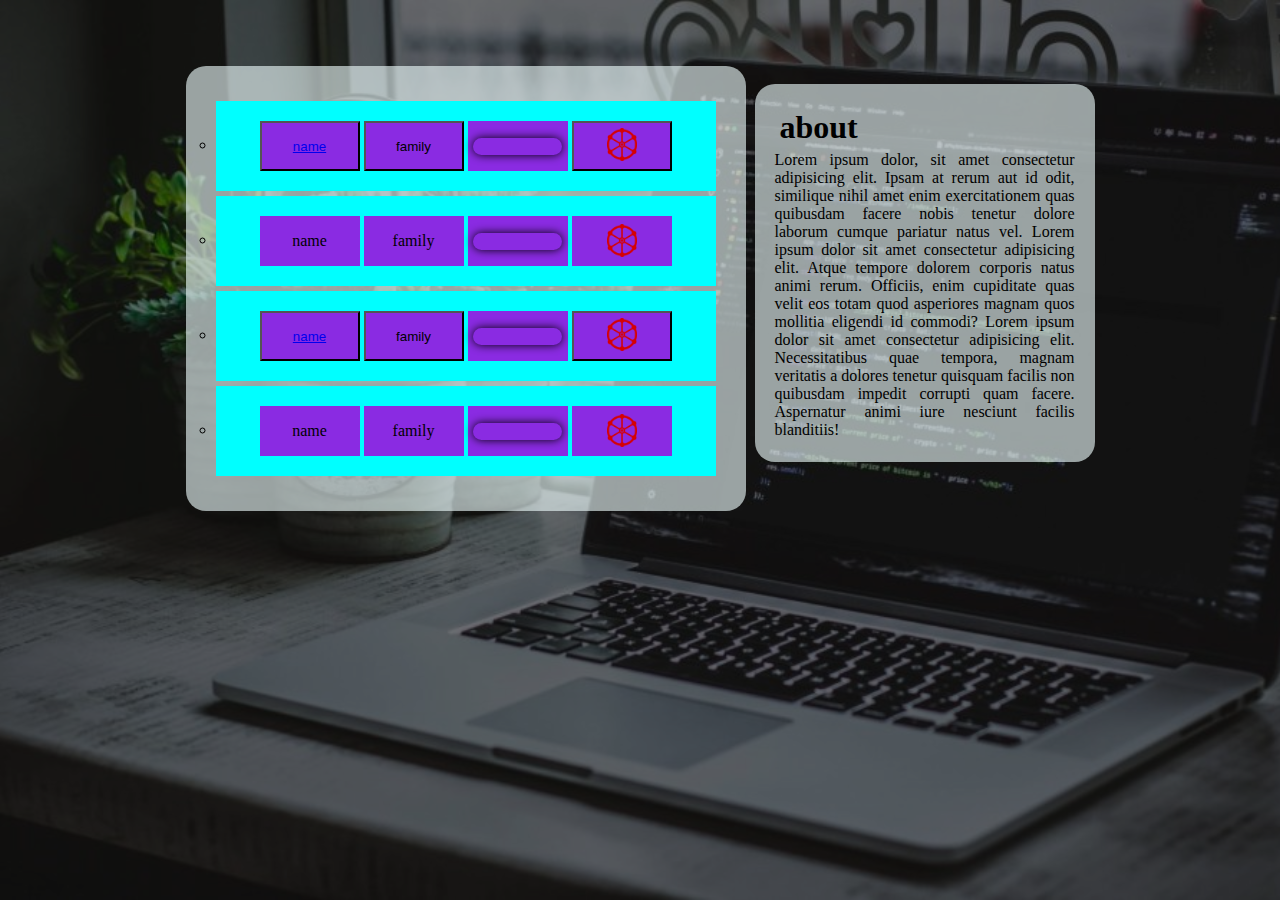
==== index.html @ ffa14103 "first commit" ====
<!DOCTYPE html>
<html lang="en">

<head>
    <meta charset="UTF-8">
    <meta name="viewport" content="width=device-width, initial-scale=1.0">
    <title>Document</title>
</head>

<body>

    <style>
        body {
            background: rgba(0, 0, 0, 0.562) url('/0002.jpg');
            background-size: cover;
            background-repeat: no-repeat;
            background-position: center top;
            background-blend-mode: overlay;
            background-attachment: fixed;
            margin: 0;
            padding: 0;
            /* direction: rtl; */
            font-family: yekan;
        }

        section {
            text-align: center;
            padding-top: 50px;
        }

        ul {
            width: 500px;
            display: inline-block;
            text-align: center;
            list-style-type: circle;
            background-color: rgba(240, 255, 255, 0.61);
            padding: 30px;
            border-radius: 20px;
        }

        ul li {
            background-color: aqua;
            padding: 20px;
            margin: 5px 0 5px 0;
        }

        button {
            width: 100px;
            height: 50px;
            background-color: blueviolet;
            display: inline-block;
            vertical-align: middle;
        }

        div {
            width: 100px;
            height: 50px;
            background-color: blueviolet;
            display: inline-block;
            vertical-align: middle;
            line-height: 50px;
        }

        img {
            width: 30px;
        }

        .imagBox {
            line-height: 4.5;
        }

        article {
            display: inline-block;
            width: 300px;
            text-align: justify;
            padding: 20px;
            border-radius: 20px;
            background-color: rgba(240, 255, 255, 0.61);
            height: 338px;
            margin-left: 5px;
        }

        article h1 {
            margin: 5px;
        }

        input{
            width: 85%;
            border: none;
            background-color: transparent;
            box-shadow: 0 0 10px black;
            border-radius: 50px;
        }
    </style>

    <section>

        <ul>
            <li>
                <button>
                    <a href="#">

                        name
                    </a>
                </button>
                <button>family</button>
                <div><input type="text"></div>
                <button>
                    <img src="/valveRed.png" alt="">
                </button>
            </li>
            <li>
                <div>name</div>
                <div>family</div>
                <div><input type="text"></div>
                <div class="imagBox">
                    <img src="/valveRed.png" alt="">
                </div>
            </li>
            <li>
                <button>
                    <a href="#">

                        name
                    </a>
                </button>
                <button>family</button>
                <div><input type="text"></div>
                <button>
                    <img src="/valveRed.png" alt="">
                </button>
            </li>
            <li>
                <div>name</div>
                <div>family</div>
                <div><input type="text"></div>
                <div class="imagBox">
                    <img src="/valveRed.png" alt="">
                </div>
            </li>
        </ul>

        <article>
            <h1>about</h1>

            Lorem ipsum dolor, sit amet consectetur adipisicing elit. Ipsam at rerum aut id odit, similique nihil amet
            enim exercitationem quas quibusdam facere nobis tenetur dolore laborum cumque pariatur natus vel. Lorem
            ipsum dolor sit amet consectetur adipisicing elit. Atque tempore dolorem corporis natus animi rerum.
            Officiis, enim cupiditate quas velit eos totam quod asperiores magnam quos mollitia eligendi id commodi?
            Lorem ipsum dolor sit amet consectetur adipisicing elit. Necessitatibus quae tempora, magnam veritatis a
            dolores tenetur quisquam facilis non quibusdam impedit corrupti quam facere. Aspernatur animi iure nesciunt
            facilis blanditiis!
        </article>
    </section>

</body>

</html>
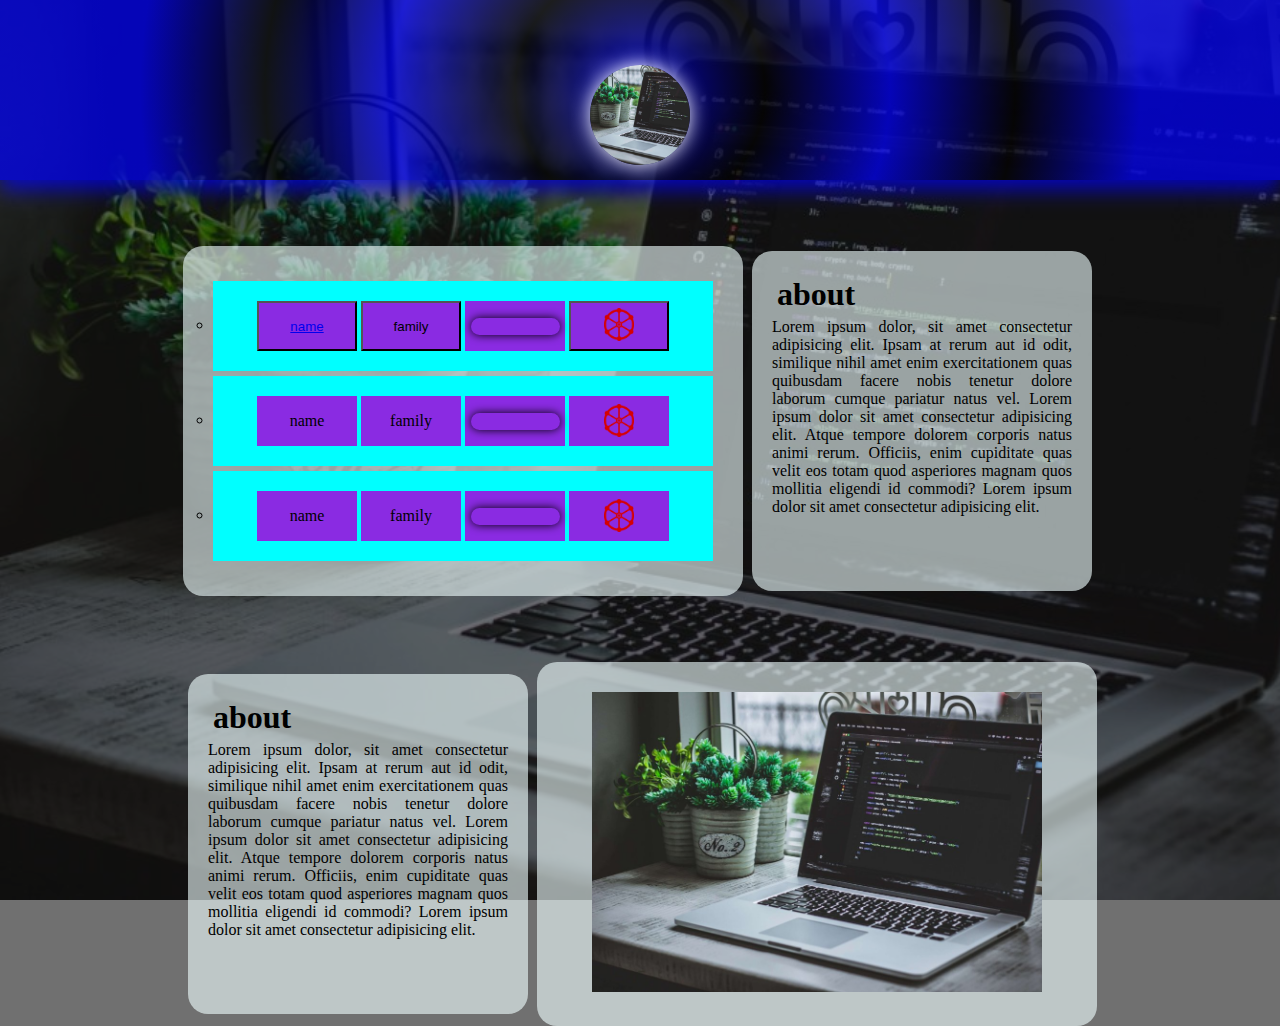
==== commit e0eef5f5: "change for team2" ====
--- a/index.html
+++ b/index.html
@@ -1,158 +1,66 @@
 <!DOCTYPE html>
 <html lang="en">
-
 <head>
     <meta charset="UTF-8">
     <meta name="viewport" content="width=device-width, initial-scale=1.0">
+    <link rel="stylesheet" href="/assets/css/style.css">
     <title>Document</title>
 </head>
-
 <body>
 
-    <style>
-        body {
-            background: rgba(0, 0, 0, 0.562) url('/0002.jpg');
-            background-size: cover;
-            background-repeat: no-repeat;
-            background-position: center top;
-            background-blend-mode: overlay;
-            background-attachment: fixed;
-            margin: 0;
-            padding: 0;
-            /* direction: rtl; */
-            font-family: yekan;
-        }
-
-        section {
-            text-align: center;
-            padding-top: 50px;
-        }
-
-        ul {
-            width: 500px;
-            display: inline-block;
-            text-align: center;
-            list-style-type: circle;
-            background-color: rgba(240, 255, 255, 0.61);
-            padding: 30px;
-            border-radius: 20px;
-        }
-
-        ul li {
-            background-color: aqua;
-            padding: 20px;
-            margin: 5px 0 5px 0;
-        }
-
-        button {
-            width: 100px;
-            height: 50px;
-            background-color: blueviolet;
-            display: inline-block;
-            vertical-align: middle;
-        }
-
-        div {
-            width: 100px;
-            height: 50px;
-            background-color: blueviolet;
-            display: inline-block;
-            vertical-align: middle;
-            line-height: 50px;
-        }
-
-        img {
-            width: 30px;
-        }
-
-        .imagBox {
-            line-height: 4.5;
-        }
-
-        article {
-            display: inline-block;
-            width: 300px;
-            text-align: justify;
-            padding: 20px;
-            border-radius: 20px;
-            background-color: rgba(240, 255, 255, 0.61);
-            height: 338px;
-            margin-left: 5px;
-        }
-
-        article h1 {
-            margin: 5px;
-        }
-
-        input{
-            width: 85%;
-            border: none;
-            background-color: transparent;
-            box-shadow: 0 0 10px black;
-            border-radius: 50px;
-        }
-    </style>
-
+    <header style="height: 20vh;
+     background: radial-gradient(500px , rgba(0, 0, 255, 0.7),
+      rgba(0, 0, 0, 0.7),
+       rgba(0, 0, 255, 0.7) ,
+        rgba(0, 0, 0, 0.7) ,
+         rgba(0, 0, 255, 0.7))  ;
+         box-shadow: 0 10px 20px rgba(0, 0, 255, 0.7);
+         text-align: center; ">
+         <img style="object-fit: cover; margin-top: 65px; border-radius: 100%; box-shadow: 0 0 20px white;" src="/assets/images/0002.jpg" alt="" width="100px" height="100px">
+        </header>
     <section>
-
-        <ul>
+        <ul id="servicesBox">
             <li>
-                <button>
-                    <a href="#">
-
-                        name
-                    </a>
-                </button>
+                <button>  <a href="#">name</a>   </button>
                 <button>family</button>
-                <div><input type="text"></div>
-                <button>
-                    <img src="/valveRed.png" alt="">
-                </button>
+                <div>  <input type="text">  </div>
+                <button>    <img src="/assets/images/valveRed.png" alt="">    </button>
             </li>
             <li>
                 <div>name</div>
                 <div>family</div>
-                <div><input type="text"></div>
-                <div class="imagBox">
-                    <img src="/valveRed.png" alt="">
-                </div>
-            </li>
-            <li>
-                <button>
-                    <a href="#">
-
-                        name
-                    </a>
-                </button>
-                <button>family</button>
-                <div><input type="text"></div>
-                <button>
-                    <img src="/valveRed.png" alt="">
-                </button>
+                <div>   <input type="text">   </div>
+                <div class="imagBox">       <img src="/assets/images/valveRed.png" alt="">     </div>
             </li>
             <li>
                 <div>name</div>
                 <div>family</div>
-                <div><input type="text"></div>
-                <div class="imagBox">
-                    <img src="/valveRed.png" alt="">
-                </div>
+                <div>   <input type="text">   </div>
+                <div class="imagBox">       <img src="/assets/images/valveRed.png" alt="">     </div>
             </li>
         </ul>
-
         <article>
             <h1>about</h1>
-
             Lorem ipsum dolor, sit amet consectetur adipisicing elit. Ipsam at rerum aut id odit, similique nihil amet
             enim exercitationem quas quibusdam facere nobis tenetur dolore laborum cumque pariatur natus vel. Lorem
             ipsum dolor sit amet consectetur adipisicing elit. Atque tempore dolorem corporis natus animi rerum.
             Officiis, enim cupiditate quas velit eos totam quod asperiores magnam quos mollitia eligendi id commodi?
-            Lorem ipsum dolor sit amet consectetur adipisicing elit. Necessitatibus quae tempora, magnam veritatis a
-            dolores tenetur quisquam facilis non quibusdam impedit corrupti quam facere. Aspernatur animi iure nesciunt
-            facilis blanditiis!
+            Lorem ipsum dolor sit amet consectetur adipisicing elit. 
         </article>
     </section>
+    <section>
+        <article>
+            <h1>about</h1>
+            Lorem ipsum dolor, sit amet consectetur adipisicing elit. Ipsam at rerum aut id odit, similique nihil amet
+            enim exercitationem quas quibusdam facere nobis tenetur dolore laborum cumque pariatur natus vel. Lorem
+            ipsum dolor sit amet consectetur adipisicing elit. Atque tempore dolorem corporis natus animi rerum.
+            Officiis, enim cupiditate quas velit eos totam quod asperiores magnam quos mollitia eligendi id commodi?
+            Lorem ipsum dolor sit amet consectetur adipisicing elit. 
+        </article>
 
+        <div class="servicesBox">
+            <img src="/assets/images/0002.jpg" alt="" width="90%">
+        </div>
+    </section>
 </body>
-
 </html>--- a/assets/css/style.css
+++ b/assets/css/style.css
@@ -0,0 +1,83 @@
+body {
+    background: rgba(0, 0, 0, 0.562) url('/assets/images/0002.jpg');
+    background-size: cover;
+    background-repeat: no-repeat;
+    background-position: center top;
+    background-blend-mode: overlay;
+    background-attachment: fixed;
+    margin: 0;
+    padding: 0;
+    /* direction: rtl; */
+    font-family: yekan;
+}
+
+section {
+    text-align: center;
+    padding-top: 50px;
+}
+
+#servicesBox , .servicesBox {
+    width: 500px;
+    display: inline-block;
+    text-align: center;
+    list-style-type: circle;
+    background-color: rgba(240, 255, 255, 0.61);
+    padding: 30px;
+    border-radius: 20px;
+    vertical-align: middle;
+}
+
+#servicesBox li {
+    background-color: aqua;
+    padding: 20px;
+    margin: 5px 0 5px 0;
+}
+
+#servicesBox button {
+    width: 100px;
+    height: 50px;
+    background-color: blueviolet;
+    display: inline-block;
+    vertical-align: middle;
+}
+
+#servicesBox div {
+    width: 100px;
+    height: 50px;
+    background-color: blueviolet;
+    display: inline-block;
+    vertical-align: middle;
+    line-height: 50px;
+}
+
+#servicesBox img {
+    width: 30px;
+}
+
+#servicesBox .imagBox {
+    line-height: 4.5;
+}
+article {
+    display: inline-block;
+    width: 300px;
+    text-align: justify;
+    padding: 20px;
+    border-radius: 20px;
+    background-color: rgba(240, 255, 255, 0.61);
+    height: 300px;
+    margin-left: 5px;
+    margin-right: 5px;
+    vertical-align: middle;
+}
+
+article h1 {
+    margin: 5px;
+}
+
+#servicesBox input{
+    width: 85%;
+    border: none;
+    background-color: transparent;
+    box-shadow: 0 0 10px black;
+    border-radius: 50px;
+}
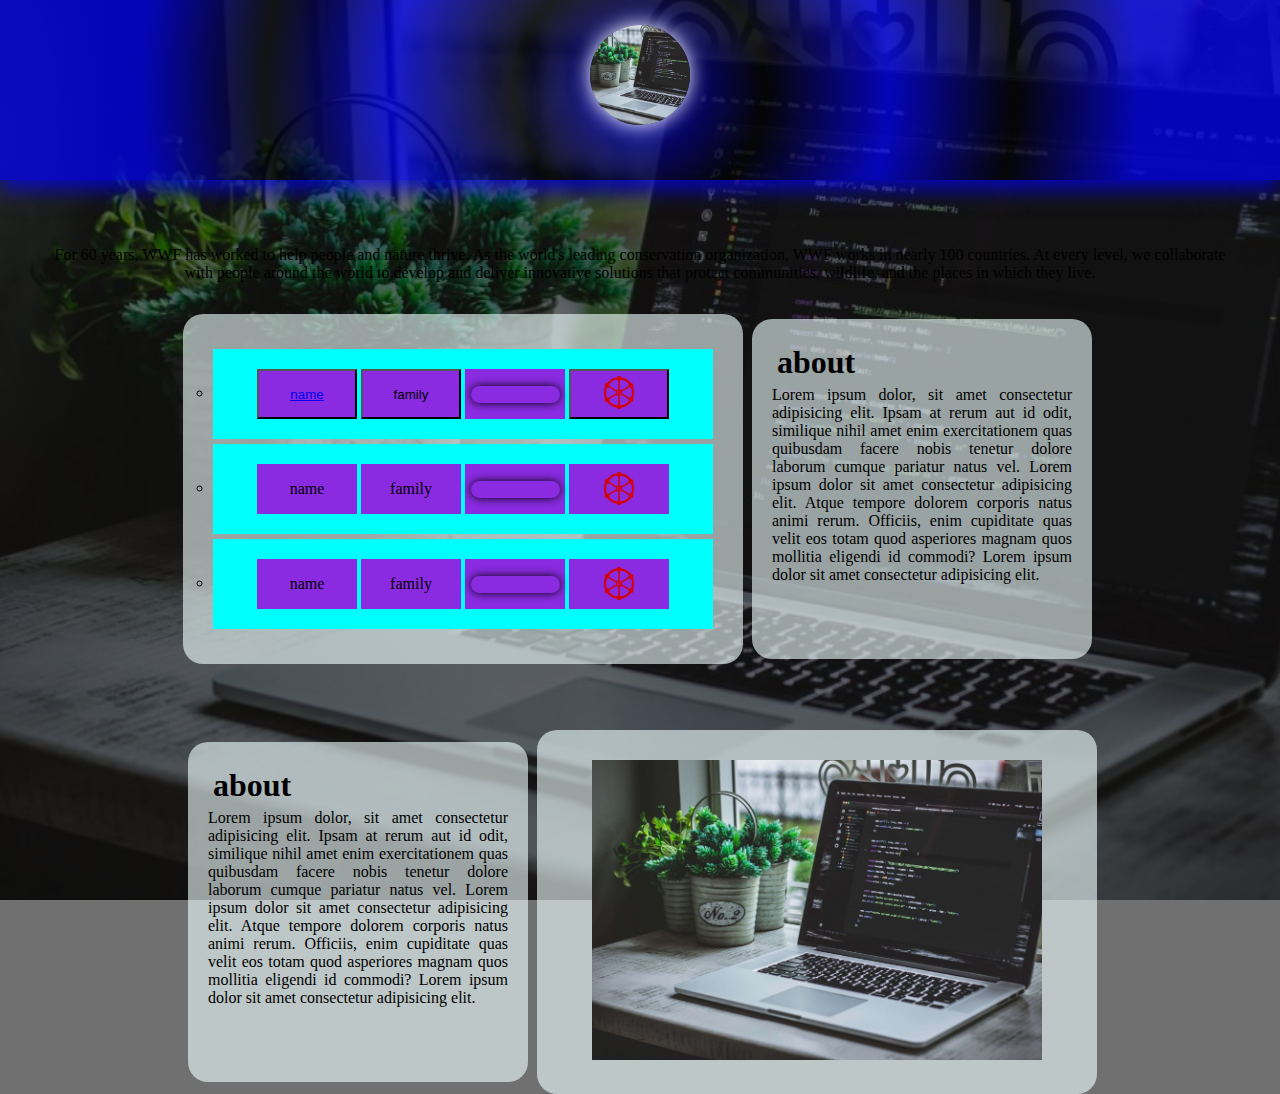
==== commit 42b156c5: "blockquote tag" ====
--- a/index.html
+++ b/index.html
@@ -16,9 +16,14 @@
          rgba(0, 0, 255, 0.7))  ;
          box-shadow: 0 10px 20px rgba(0, 0, 255, 0.7);
          text-align: center; ">
-         <img style="object-fit: cover; margin-top: 65px; border-radius: 100%; box-shadow: 0 0 20px white;" src="/assets/images/0002.jpg" alt="" width="100px" height="100px">
+         <img style="object-fit: cover; margin-top: 25px; border-radius: 100%; box-shadow: 0 0 20px white;" src="/assets/images/0002.jpg" alt="" width="100px" height="100px">
         </header>
     <section>
+
+        <blockquote cite="http://www.worldwildlife.org/who/index.html">
+            For 60 years, WWF has worked to help people and nature thrive. As the world's leading conservation organization, WWF works in nearly 100 countries. At every level, we collaborate with people around the world to develop and deliver innovative solutions that protect communities, wildlife, and the places in which they live.
+            </blockquote>
+        
         <ul id="servicesBox">
             <li>
                 <button>  <a href="#">name</a>   </button>
--- a/assets/css/style.css
+++ b/assets/css/style.css
@@ -81,3 +81,12 @@
     box-shadow: 0 0 10px black;
     border-radius: 50px;
 }
+
+@media (max-width : 600px) {
+    .servicesBox , article , ul{
+        display: inline-block;
+        width: 80% !important;
+        margin-top: 10px;
+    }
+    
+}
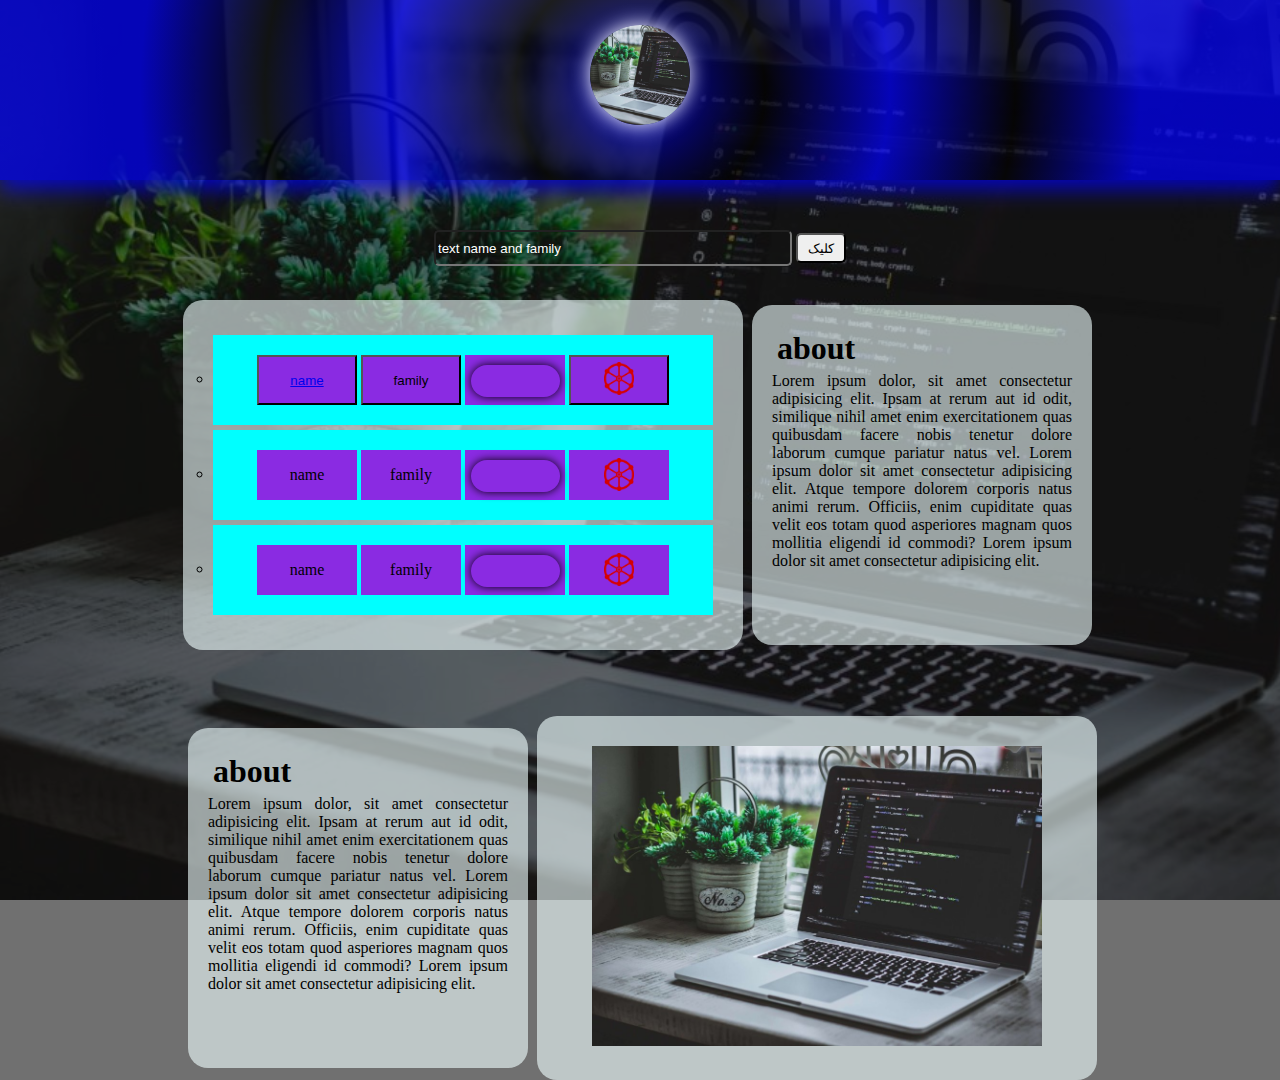
==== commit a00ac9ac: "after form" ====
--- a/index.html
+++ b/index.html
@@ -1,11 +1,13 @@
 <!DOCTYPE html>
 <html lang="en">
+
 <head>
     <meta charset="UTF-8">
     <meta name="viewport" content="width=device-width, initial-scale=1.0">
     <link rel="stylesheet" href="/assets/css/style.css">
     <title>Document</title>
 </head>
+
 <body>
 
     <header style="height: 20vh;
@@ -16,32 +18,37 @@
          rgba(0, 0, 255, 0.7))  ;
          box-shadow: 0 10px 20px rgba(0, 0, 255, 0.7);
          text-align: center; ">
-         <img style="object-fit: cover; margin-top: 25px; border-radius: 100%; box-shadow: 0 0 20px white;" src="/assets/images/0002.jpg" alt="" width="100px" height="100px">
-        </header>
+        <img style="object-fit: cover; margin-top: 25px; border-radius: 100%; box-shadow: 0 0 20px white;"
+            src="/assets/images/0002.jpg" alt="" width="100px" height="100px">
+    </header>
     <section>
 
-        <blockquote cite="http://www.worldwildlife.org/who/index.html">
-            For 60 years, WWF has worked to help people and nature thrive. As the world's leading conservation organization, WWF works in nearly 100 countries. At every level, we collaborate with people around the world to develop and deliver innovative solutions that protect communities, wildlife, and the places in which they live.
-            </blockquote>
-        
+        <form onsubmit="" action="/test.html">
+
+            <input type="email" placeholder="text name and family" required>
+            <input class="inputBtn" type="submit" value="کلیک"> <br> <br>
+
+        </form>
+
+
         <ul id="servicesBox">
             <li>
-                <button>  <a href="#">name</a>   </button>
+                <button> <a href="#">name</a> </button>
                 <button>family</button>
-                <div>  <input type="text">  </div>
-                <button>    <img src="/assets/images/valveRed.png" alt="">    </button>
+                <div> <input type="text"> </div>
+                <button> <img src="/assets/images/valveRed.png" alt=""> </button>
             </li>
             <li>
                 <div>name</div>
                 <div>family</div>
-                <div>   <input type="text">   </div>
-                <div class="imagBox">       <img src="/assets/images/valveRed.png" alt="">     </div>
+                <div> <input type="text"> </div>
+                <div class="imagBox"> <img src="/assets/images/valveRed.png" alt=""> </div>
             </li>
             <li>
                 <div>name</div>
                 <div>family</div>
-                <div>   <input type="text">   </div>
-                <div class="imagBox">       <img src="/assets/images/valveRed.png" alt="">     </div>
+                <div> <input type="text"> </div>
+                <div class="imagBox"> <img src="/assets/images/valveRed.png" alt=""> </div>
             </li>
         </ul>
         <article>
@@ -50,7 +57,7 @@
             enim exercitationem quas quibusdam facere nobis tenetur dolore laborum cumque pariatur natus vel. Lorem
             ipsum dolor sit amet consectetur adipisicing elit. Atque tempore dolorem corporis natus animi rerum.
             Officiis, enim cupiditate quas velit eos totam quod asperiores magnam quos mollitia eligendi id commodi?
-            Lorem ipsum dolor sit amet consectetur adipisicing elit. 
+            Lorem ipsum dolor sit amet consectetur adipisicing elit.
         </article>
     </section>
     <section>
@@ -60,7 +67,7 @@
             enim exercitationem quas quibusdam facere nobis tenetur dolore laborum cumque pariatur natus vel. Lorem
             ipsum dolor sit amet consectetur adipisicing elit. Atque tempore dolorem corporis natus animi rerum.
             Officiis, enim cupiditate quas velit eos totam quod asperiores magnam quos mollitia eligendi id commodi?
-            Lorem ipsum dolor sit amet consectetur adipisicing elit. 
+            Lorem ipsum dolor sit amet consectetur adipisicing elit.
         </article>
 
         <div class="servicesBox">
@@ -68,4 +75,5 @@
         </div>
     </section>
 </body>
+
 </html>--- a/assets/css/style.css
+++ b/assets/css/style.css
@@ -82,6 +82,35 @@
     border-radius: 50px;
 }
 
+input:nth-child(1){
+    background-color: transparent;
+    border-radius: 5px;
+    transition: all 1s;
+    width: 350px;
+    height: 30px;
+}
+input:nth-child(2){
+    border-radius: 5px;
+    transition: all 1s;
+    width: 50px;
+    height: 30px;
+}
+
+
+input:focus{
+    background-color: rgba(255, 0, 0, 0.322);
+    border-radius: 5px;
+}
+
+::placeholder{
+    color: white;
+    transition: all 1s;
+}
+input:hover::placeholder{
+    color: rgb(21, 255, 0);
+}
+
+
 @media (max-width : 600px) {
     .servicesBox , article , ul{
         display: inline-block;
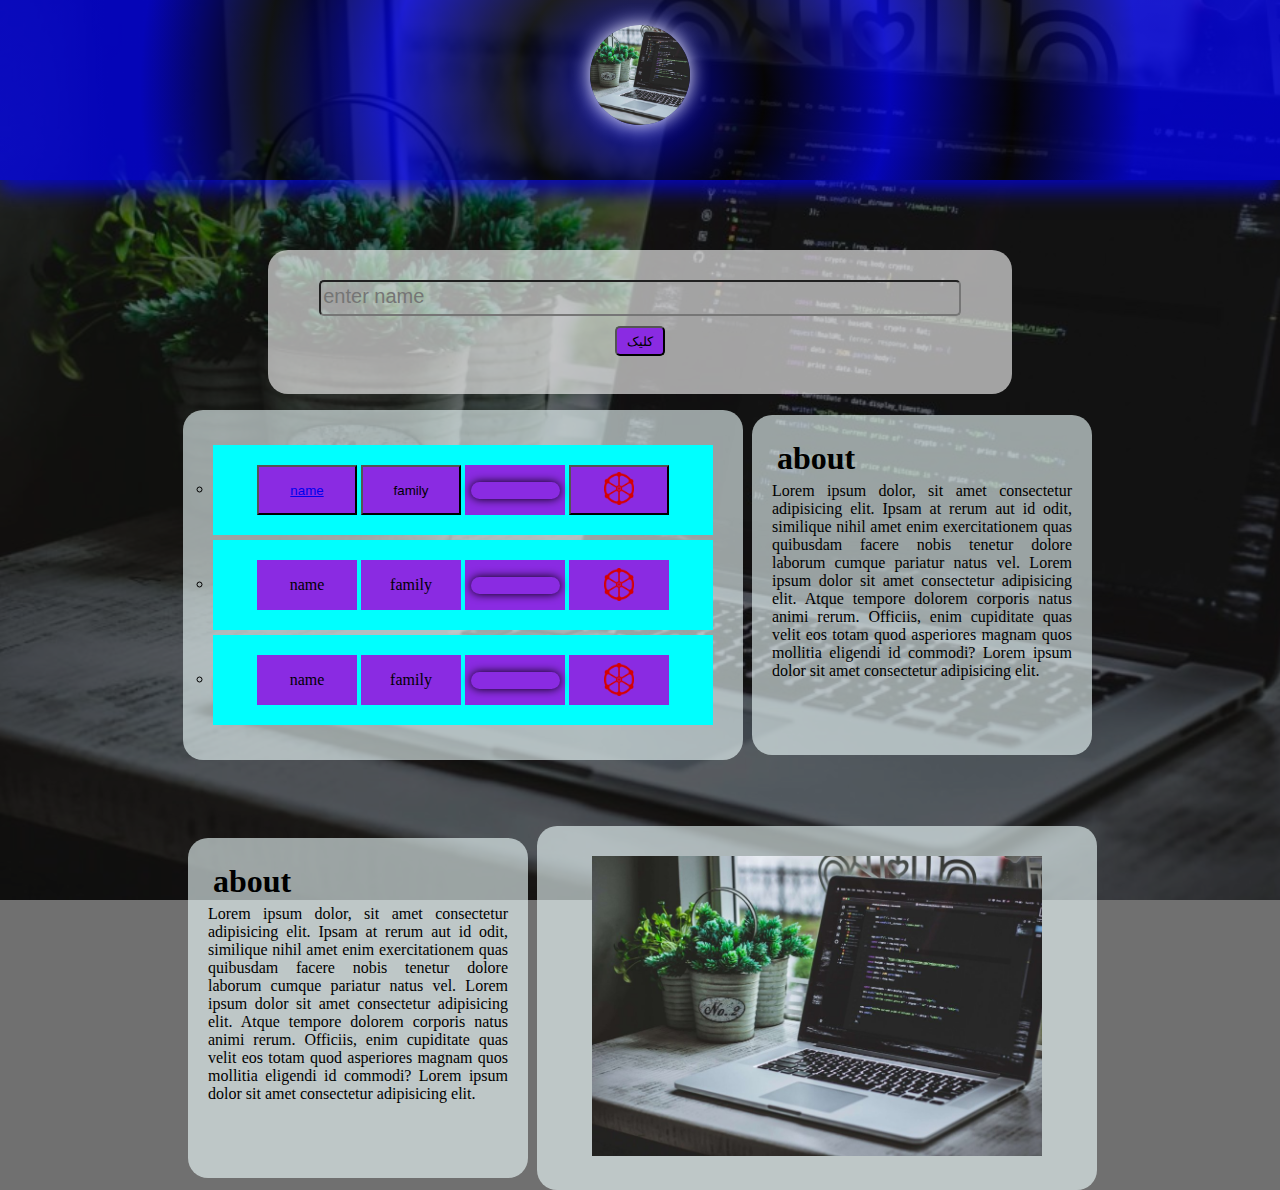
==== commit 057e8dfa: "after form 2" ====
--- a/index.html
+++ b/index.html
@@ -25,10 +25,10 @@
 
         <form onsubmit="" action="/test.html">
 
-            <input type="email" placeholder="text name and family" required>
+            <input class="inputBox" type="text" placeholder="enter name" required><br>
             <input class="inputBtn" type="submit" value="کلیک"> <br> <br>
 
-        </form>
+        </form> <br>
 
 
         <ul id="servicesBox">
--- a/assets/css/style.css
+++ b/assets/css/style.css
@@ -9,6 +9,7 @@
     padding: 0;
     /* direction: rtl; */
     font-family: yekan;
+    text-align: center;
 }
 
 section {
@@ -82,18 +83,32 @@
     border-radius: 50px;
 }
 
-input:nth-child(1){
+/* طراحی فرم------------------------- */
+
+form{
+    display: inline-block;
+    text-align: center;
+    padding: 20px;
+    border-radius: 20px;
+    background-color: rgba(255, 255, 255, 0.616);
+    margin-top: 20px;
+    width: 55%;
+}
+
+.inputBox{
     background-color: transparent;
     border-radius: 5px;
     transition: all 1s;
-    width: 350px;
+    width: 90%;
     height: 30px;
+    margin-top: 10px;
 }
-input:nth-child(2){
-    border-radius: 5px;
-    transition: all 1s;
-    width: 50px;
-    height: 30px;
+.inputBtn{
+    border-radius: 5px !important;
+    width: 50px !important;
+    height: 30px !important;
+    margin-top: 10px;
+    background-color: blueviolet;
 }
 
 
@@ -103,8 +118,8 @@
 }
 
 ::placeholder{
-    color: white;
     transition: all 1s;
+    font-size: 20px;
 }
 input:hover::placeholder{
     color: rgb(21, 255, 0);
@@ -117,5 +132,9 @@
         width: 80% !important;
         margin-top: 10px;
     }
+
+    form{
+        width: 82%;
+    }
     
 }
